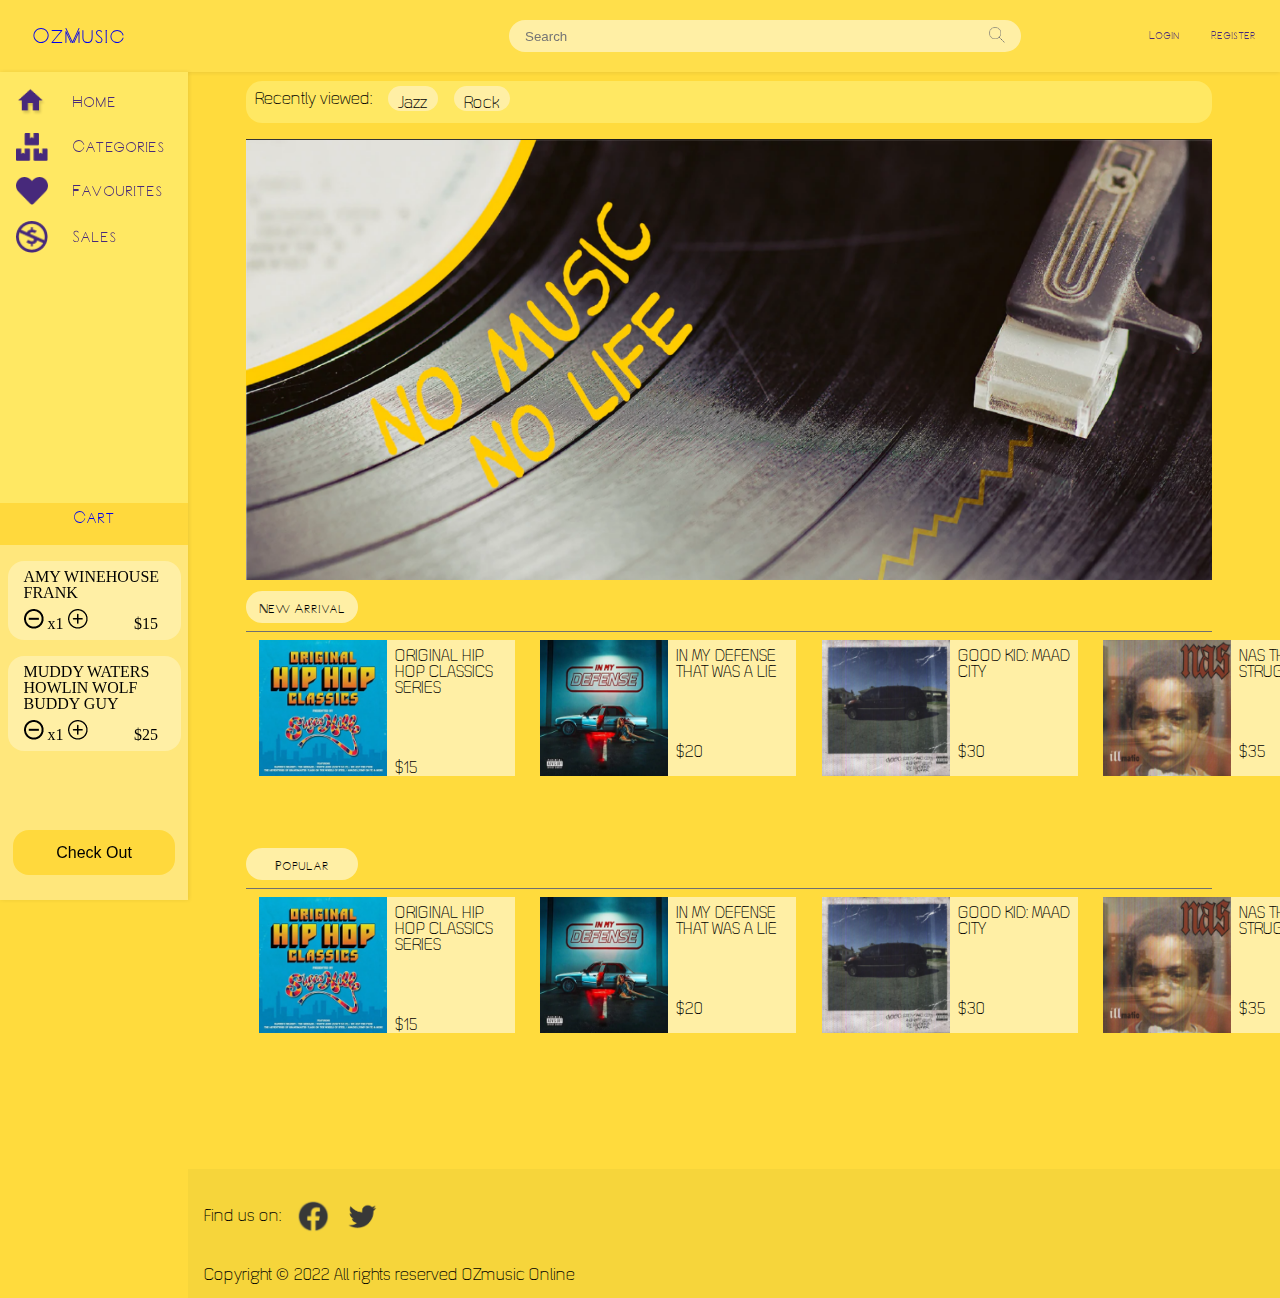
==== index.html @ f43e4317 "homepage" ====
<!DOCTYPE html>
<html lang="en">
<head>
    <meta charset="UTF-8">
    <meta http-equiv="X-UA-Compatible" content="IE=edge">
    <meta name="viewport" content="width=device-width, initial-scale=1.0">
    <title>OzMusic</title>
    <link rel="stylesheet" href="reset.css">
    <link rel="stylesheet" href="style.css">
</head>

<body>
    <header class="header">
        <a class="icon" href="index.html">OzMusic</a>
        <span class="searchbox">
            <input type="text": placeholder="Search">
            <span class="searchicon"><img src="images/search.png" alt=""></span>
        </span>
        <a class="headbtn" href="login">Login</a>
        <a class="headbtn" href="register">Register</a>
    </header>

    <main class="maincontent">
        <div class="sidebar">
            <div class="navigation">
                <ul>
                    <li>
                        <span class="navioptions">
                            <img class="sideicon" src="images/home.png" alt="">
                            <a href="index.html">Home</a>
                        </span>
                    </li>
                    <li>
                        <span class="navioptions">
                            <img class="sideicon" src="images/categories.png" alt="">
                            <a href="index.html">Categories</a>
                        </span>
                    </li>
                    <li>
                        <span class="navioptions">
                            <img class="sideicon" src="images/favourite.png" alt="">
                            <a href="index.html">Favourites</a>
                        </span>
                    </li>
                    <li>
                        <span class="navioptions">
                            <img class="sideicon" src="images/sales.png" alt="">
                            <a href="index.html">Sales</a>
                        </span>
                    </li>
                </ul>
            </div>
            <div class="sidecart">
                <a href="cart.html">Cart</a>
            </div>
            <div class="sidecartlist">
                <div class="item1">
                    <div class="item1name">
                        AMY WINEHOUSE FRANK
                    </div>
                    <span class="quantityctrl">
                        <span class="-"><img src="images/minus.png" alt=""></span>
                        <span class="quantity">x1</span>
                        <span class="+"><img src="images/plus.png" alt=""></span>
                        <span class="price">$15</span>
                    </span>

                </div>

                <div class="item1">

                    <div class="item1name">
                        MUDDY WATERS HOWLIN WOLF BUDDY GUY
                    </div>

                    <span class="quantityctrl">
                        <span class="-"><img src="images/minus.png" alt=""></span>
                        <span class="quantity">x1</span>
                        <span class="+"><img src="images/plus.png" alt=""></span>
                        <span class="price">$25</span>
                    </span>


                </div>

                <div class="checkoutbtn">
                    <span>Check Out</span>
                </div>
            </div>
        </div>

        <div class="content">
            <div class="viewhistory">
                <div>Recently viewed:</div>
                <div class="hist"><div>Jazz</div> </div>
                <div class="hist"><div>Rock</div> </div>
            </div>

            <div class="banner">
                <img src="images/banner.png" alt="">
            </div>
            <div class="newitems">
                <div class="sectionheader">
                    <p>New Arrival</p>
                </div>
                <div class="divider"></div>
                <div class="newproducts">
                    <div class="newproduct1">
                        <img src="images/hiphop.png" alt="">
                        <div class="productinfo">
                            <div class="pname">ORIGINAL HIP HOP CLASSICS SERIES</div>
                            <div class="pcost">$15</div>
                        </div>
                    </div>

                    <div class="newproduct1">
                        <img src="images/defense.png" alt="">
                        <div class="productinfo">
                            <div class="pname">IN MY DEFENSE THAT WAS A LIE</div>
                            <div class="pcost">$20</div>
                        </div>
                    </div>
                    
                    <div class="newproduct1">
                        <img src="images/car.png" alt="">
                        <div class="productinfo">
                            <div class="pname">GOOD KID: MAAD CITY</div>
                            <div class="pcost">$30</div>
                        </div>
                    </div>
                    
                    <div class="newproduct2">
                        <img src="images/nas.png" alt="">
                        <div class="productinfo">
                            <div class="pname">NAS THE STRUGGLE WITHN
                            </div>
                            <div class="pcost">$35</div>
                        </div>
                    </div>

                </div>

                <div class="sectionheader">
                    <p>Popular</p>
                </div>
                <div class="divider"></div>
                <div class="newproducts">
                    <div class="newproduct1">
                        <img src="images/hiphop.png" alt="">
                        <div class="productinfo">
                            <div class="pname">ORIGINAL HIP HOP CLASSICS SERIES</div>
                            <div class="pcost">$15</div>
                        </div>
                    </div>

                    <div class="newproduct1">
                        <img src="images/defense.png" alt="">
                        <div class="productinfo">
                            <div class="pname">IN MY DEFENSE THAT WAS A LIE</div>
                            <div class="pcost">$20</div>
                        </div>
                    </div>
                    
                    <div class="newproduct1">
                        <img src="images/car.png" alt="">
                        <div class="productinfo">
                            <div class="pname">GOOD KID: MAAD CITY</div>
                            <div class="pcost">$30</div>
                        </div>
                    </div>
                    
                    <div class="newproduct2">
                        <img src="images/nas.png" alt="">
                        <div class="productinfo">
                            <div class="pname">NAS THE STRUGGLE WITHN
                            </div>
                            <div class="pcost">$35</div>
                        </div>
                    </div>
                    
                </div>
            </div>
        </div>
    </main>

    <footer>
        <div class="topfooter">
            <div class="footertext">
                Find us on:
            </div>
            <div class="socialmedia">
                <img src="images/图像 15.png" alt="">
            </div>
            <div class="socialmedia">
                    <img src="/images/图像 17.png" alt="">
            </div>
        </div>

        <div class="copyright">
            Copyright © 2022 All rights reserved OZmusic Online
        </div>
    </footer>
</body>

</html>
---- style.css ----
@import url(typography.css);
html {
    box-sizing: border-box;
}
  
*, *:before, *:after {
    box-sizing: inherit;
}

body{
    background-color: #ffdb3d;
}

.header{
    display: flex;
    position: fixed;
    align-items: center;
    background-color: #FFDF4B;
    padding: 0%;
    top: 0%;
    height: 8vh;
    width: 100vw;
    box-shadow: 0 1px 4px #00000015;;
}

.icon{
    font-family: menufont;
    text-decoration: none;
    font-size: 2rem;
    margin-left: 2rem;
}

.searchbox{
    display: flex;
    height: 2rem;
    border-radius: 5rem;
    margin-left: 30vw;
    align-items: center;
    justify-items: center;
    background-color: #FFEFA5;
}

.searchbox input{
    flex: 1;
    width: 30rem;
    padding-left: 1rem;
    background: transparent;
    border: none;
    outline: none;
}

.searchicon > img{
    margin-right: 1rem;
    width: 1rem;
}

.searchbox + .headbtn{
    font-family: menufont;
    margin-left: 10vw;
    text-decoration: none;
    color: #47297B;
}

.headbtn + .headbtn{
    font-family: menufont;
    font-size: 1rem;
    margin-left: 2rem;
    text-decoration: none;
    color: #47297B;
}

main{
    padding-bottom: 14.4vh;
}

.sidebar{
    display: flex;
    flex-direction: column;
    background-color: #ffe77c;
    position: fixed;
    top: 8%;
    left:0%;
    width: 14.7vw;
    height: 92vh;
    box-shadow: 1px 0px 4px #00000015;
}

.sidebar > .navigation{
    display: flex;
    background-color: #FFE863;
    height: 52%;

}

.sideicon{
    width: 2rem;
}

.navioptions{
    display: flex;
    align-items: center;
    margin-left: 1rem;
    margin-top: 1rem;
}

.sidebar > .navigation > ul > li > span > a{
    margin-left: 1em;
    font-family: menufont, 'sans';
    font-size: 1.5rem;
    list-style: none;
    text-decoration: none;
    color: #47297B;
}


.sidecart{
    display: flex;
    text-align: center;
    background-color: #FFD93D;
    height: 4.7vh;
    flex-direction: column;
    text-decoration: none;
}

.sidecart > a{
    font-family: menufont;
    font-size: 1.5rem;
    margin-top: 0.2rem;
    text-decoration: none;
    text-align: center;
}

.sidecartlist{
    display: flex;
    flex-direction: column;
    align-items: center;
    height: 35vh;
}

.item1{
    display: flex;
    flex-direction: column;
    margin-top: 1rem;
    background-color: #FFEFA5;
    border-radius: 1rem;
    max-width: 92%;
    max-height: 50%;
    padding-top: 0.5rem;
    padding-bottom: 0.5rem;
    padding-left: 1rem;
}

.item1name{
    margin-bottom: 0.5rem;
}

.quantityctrl{
    align-items: center;
}

.quantityctrl > span > img{
    align-content: center;
}

.price{
    padding-left: 27%;
}

.checkoutbtn{
    position: absolute;
    bottom: 3%;
    margin-top: 1rem;
    width: 12.6vw;
    height: 5vh;
    background-color: #FFD93D;
    border-radius: 1rem;
    text-align: center;
    align-items: center;
    font-family: 'Segoe UI', Tahoma, Geneva, Verdana, sans-serif;
}

.checkoutbtn > span{
    margin: 0;
    position: absolute;
    top: 50%;
    left: 50%;
    -ms-transform: translate(-50%, -50%);
    transform: translate(-50%, -50%);
}

.maincontent{
    max-width: 14.5vw;
    padding-bottom: 8vh;
}

.viewhistory{
    display: flex;
    margin-top: 9vh;
    margin-left: 19.2vw;
    margin-bottom: 1rem;
    width: 75.5vw;
    height: 4.7vh;
    background-color: #FFE863;
    border-radius: 1rem;
}

.viewhistory > div{
    font-family: textfont;
    padding-top: 0.6rem;
    padding-left: 0.6rem;
}

.hist{
    font-family: textfont;
    margin-top: 0.3rem;
    margin-left: 1rem;
    width: min-content;
    height: 1.6rem;
    border-radius: 1rem;
    background-color: #FFEFA5;
}

.hist > div{
    padding-right: 0.7rem;
}


.banner{
    margin-left: 19.2vw;
}

.banner>img{
    
    width:75.5vw;
}

.newitems{
    margin-left: 19.2vw;
}

.sectionheader{
    margin-top: 0.5rem;
    border-radius: 1rem;
    width: 7rem;
    height: 2rem;
    background-color: #FFEFA5;
    text-align: center;
}

.sectionheader > p{
    font-family: menufont;
    padding-top: 0.5rem;
    font-size: 1.2rem;
}

.divider{
    margin-top: 0.5rem;
    width:75.5vw;
    height: 0.1vh;
    background-color: #707070;
}
.newproducts{
    margin-top: 0.5rem;
    display: flex;
    margin-left: 1vw;
}

.newproducts > div > img{
    width: 8rem;
}

.newproduct1{
    font-family: textfont;
    display: flex;
    margin-right: 2vw;
    margin-bottom: 4rem;
}

.newproduct2{
    font-family: textfont;
        margin-bottom: 4rem;
    display: flex;
}

.productinfo{
    width: 8rem;
    background-color: #FFEFA5;
    padding-left: 0.5rem;
    padding-top: 0.5rem;
}

.pcost{
    margin-top: 4rem;
}

footer{

    width: 85.3%;
    height: 14.4vh;
    margin-left: 14.7vw;
    background-color: #F6D53B;
    align-content: center;
    margin-bottom: 0;
}

.topfooter{
    display: flex;
}
.footertext{
    font-family: textfont;
    padding-top: 1.5rem;
    padding-left: 1rem;
    display: inline;
    border: #47297B;
}


.socialmedia > img{
    padding-top: 1rem;
    margin-left: 1rem;
    display: inline;
    width: 2rem;
}

.socialmedia +.socialmedia{
    padding-top: 0.2rem;
}
.copyright{
    font-family: textfont;
    padding-top: 2rem;
    padding-left: 1rem;
}
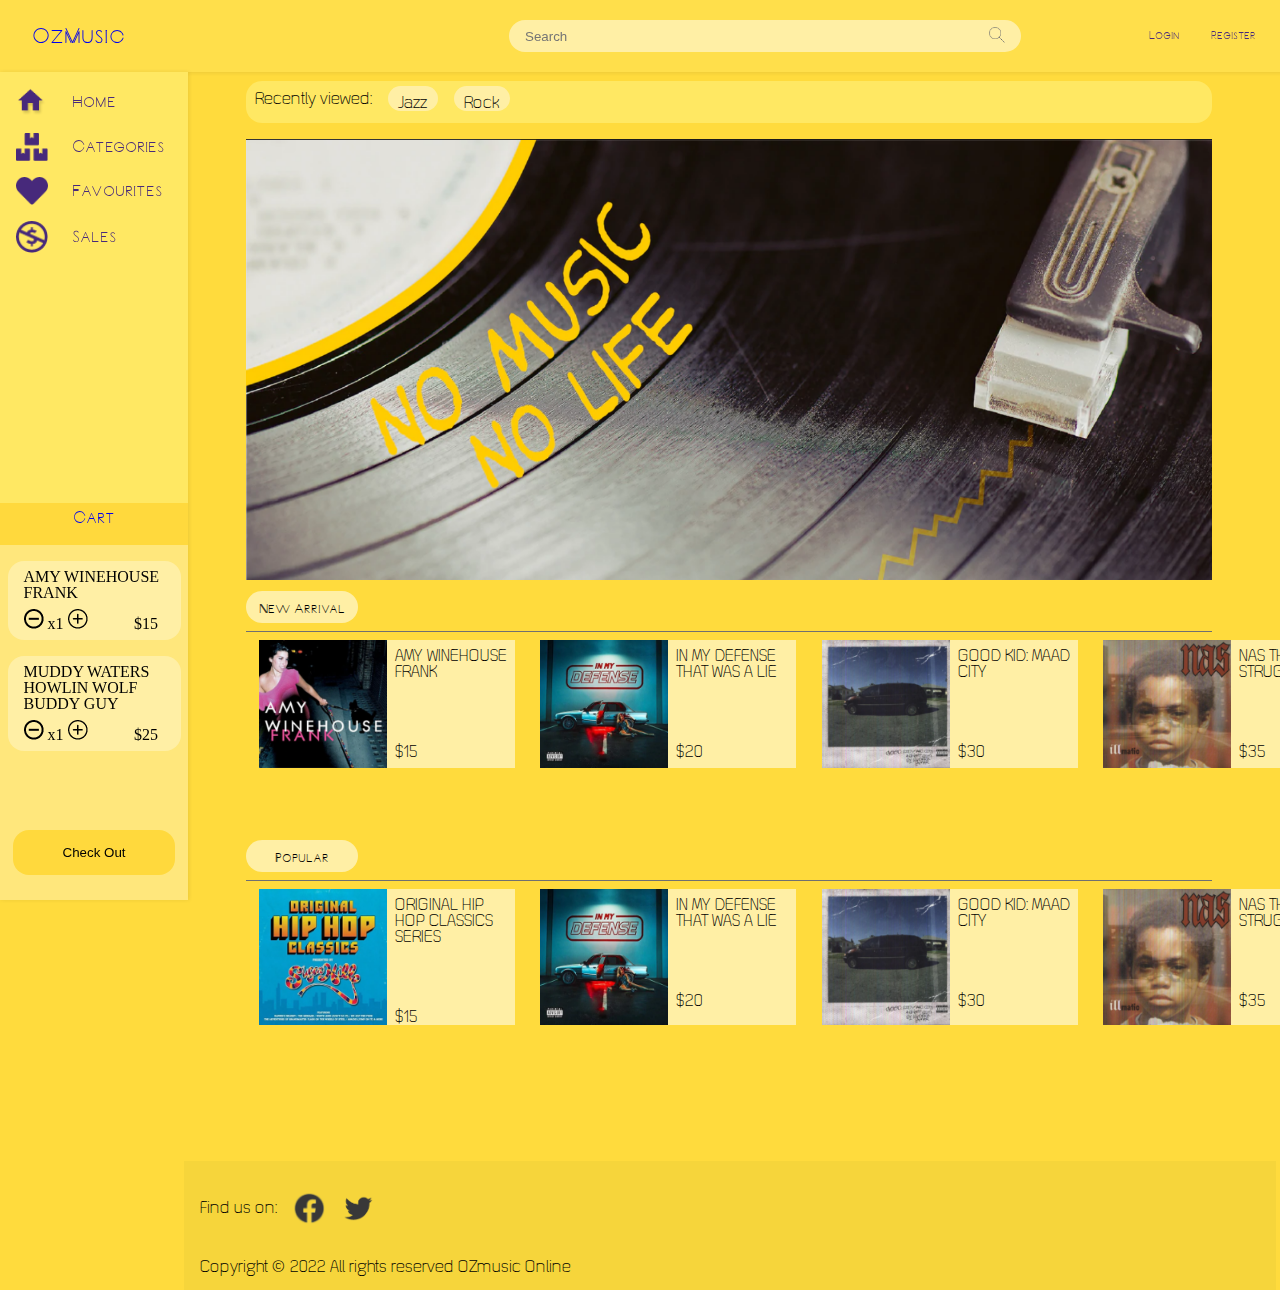
==== commit 47011212: "1" ====
--- a/index.html
+++ b/index.html
@@ -5,8 +5,8 @@
     <meta http-equiv="X-UA-Compatible" content="IE=edge">
     <meta name="viewport" content="width=device-width, initial-scale=1.0">
     <title>OzMusic</title>
-    <link rel="stylesheet" href="reset.css">
-    <link rel="stylesheet" href="style.css">
+    <link rel="stylesheet" href="css/reset.css">
+    <link rel="stylesheet" href="css/style.css">
 </head>
 
 <body>
@@ -26,14 +26,14 @@
                 <ul>
                     <li>
                         <span class="navioptions">
-                            <img class="sideicon" src="images/home.png" alt="">
+                            <img  class="sideicon" src="images/home.png" alt="">
                             <a href="index.html">Home</a>
                         </span>
                     </li>
                     <li>
                         <span class="navioptions">
                             <img class="sideicon" src="images/categories.png" alt="">
-                            <a href="index.html">Categories</a>
+                            <a href="productlist.html">Categories</a>
                         </span>
                     </li>
                     <li>
@@ -79,13 +79,9 @@
                         <span class="+"><img src="images/plus.png" alt=""></span>
                         <span class="price">$25</span>
                     </span>
-
-
-                </div>
-
-                <div class="checkoutbtn">
-                    <span>Check Out</span>
-                </div>
+                </div>
+
+                <button class="checkoutbtn">Check Out</button>
             </div>
         </div>
 
@@ -106,9 +102,9 @@
                 <div class="divider"></div>
                 <div class="newproducts">
                     <div class="newproduct1">
-                        <img src="images/hiphop.png" alt="">
-                        <div class="productinfo">
-                            <div class="pname">ORIGINAL HIP HOP CLASSICS SERIES</div>
+                        <img src="images/amy.png" alt="">
+                        <div class="productinfo">
+                            <div class="pname">AMY WINEHOUSE FRANK</div>
                             <div class="pcost">$15</div>
                         </div>
                     </div>
@@ -201,5 +197,6 @@
         </div>
     </footer>
 </body>
+<script src="main.js"></script>
 
 </html>--- a/css/style.css
+++ b/css/style.css
@@ -0,0 +1,453 @@
+@import url(typography.css);
+html {
+    box-sizing: border-box;
+}
+  
+*, *:before, *:after {
+    box-sizing: inherit;
+}
+
+body{
+    background-color: #ffdb3d;
+}
+
+.header{
+    display: flex;
+    position: fixed;
+    align-items: center;
+    background-color: #FFDF4B;
+    padding: 0%;
+    top: 0%;
+    height: 8vh;
+    width: 101vw;
+    box-shadow: 0 1px 4px #00000015;
+}
+
+.icon{
+    font-family: menufont;
+    text-decoration: none;
+    font-size: 2rem;
+    margin-left: 2rem;
+}
+
+.searchbox{
+    display: flex;
+    height: 2rem;
+    border-radius: 5rem;
+    margin-left: 30vw;
+    align-items: center;
+    justify-items: center;
+    background-color: #FFEFA5;
+}
+
+.searchbox input{
+    flex: 1;
+    width: 30rem;
+    padding-left: 1rem;
+    background: transparent;
+    border: none;
+    outline: none;
+}
+
+.searchicon > img{
+    margin-right: 1rem;
+    width: 1rem;
+}
+
+.searchbox + .headbtn{
+    font-family: menufont;
+    margin-left: 10vw;
+    text-decoration: none;
+    color: #47297B;
+}
+
+.headbtn + .headbtn{
+    font-family: menufont;
+    font-size: 1rem;
+    margin-left: 2rem;
+    text-decoration: none;
+    color: #47297B;
+}
+
+main{
+    padding-bottom: 14.4vh;
+}
+
+.sidebar{
+    display: flex;
+    flex-direction: column;
+    background-color: #ffe77c;
+    position: fixed;
+    top: 8%;
+    left:0%;
+    width: 14.7vw;
+    height: 92vh;
+    box-shadow: 1px 0px 4px #00000015;
+}
+
+.sidebar > .navigation{
+    display: flex;
+    background-color: #FFE863;
+    height: 52%;
+
+}
+
+.sideicon{
+    width: 2rem;
+}
+
+.navioptions{
+    display: flex;
+    align-items: center;
+    margin-left: 1rem;
+    margin-top: 1rem;
+}
+
+.sidebar > .navigation > ul > li > span > a{
+    margin-left: 1em;
+    font-family: menufont, 'sans';
+    font-size: 1.5rem;
+    list-style: none;
+    text-decoration: none;
+    color: #47297B;
+}
+
+
+.sidecart{
+    display: flex;
+    text-align: center;
+    background-color: #FFD93D;
+    height: 4.7vh;
+    flex-direction: column;
+    text-decoration: none;
+}
+
+.sidecart > a{
+    font-family: menufont;
+    font-size: 1.5rem;
+    margin-top: 0.2rem;
+    text-decoration: none;
+    text-align: center;
+}
+
+.sidecartlist{
+    display: flex;
+    flex-direction: column;
+    align-items: center;
+    height: 35vh;
+}
+
+.item1{
+    display: flex;
+    flex-direction: column;
+    margin-top: 1rem;
+    background-color: #FFEFA5;
+    border-radius: 1rem;
+    max-width: 92%;
+    max-height: 50%;
+    padding-top: 0.5rem;
+    padding-bottom: 0.5rem;
+    padding-left: 1rem;
+}
+
+.item1name{
+    margin-bottom: 0.5rem;
+}
+
+.quantityctrl{
+    align-items: center;
+}
+
+.quantityctrl > span > img{
+    align-content: center;
+}
+
+.price{
+    padding-left: 27%;
+}
+
+.checkoutbtn{
+    position: absolute;
+    bottom: 3%;
+    margin-top: 1rem;
+    width: 12.6vw;
+    height: 5vh;
+    background-color: #FFD93D;
+    border-radius: 1rem;
+    text-align: center;
+    align-items: center;
+    font-family: 'Segoe UI', Tahoma, Geneva, Verdana, sans-serif;
+}
+
+.checkoutbtn > span{
+    margin: 0;
+    position: absolute;
+    top: 50%;
+    left: 50%;
+    -ms-transform: translate(-50%, -50%);
+    transform: translate(-50%, -50%);
+}
+
+.maincontent{
+    max-width: 14.5vw;
+    padding-bottom: 8vh;
+}
+
+.viewhistory{
+    display: flex;
+    margin-top: 9vh;
+    margin-left: 19.2vw;
+    margin-bottom: 1rem;
+    width: 75.5vw;
+    height: 4.7vh;
+    background-color: #FFE863;
+    border-radius: 1rem;
+}
+
+.viewhistory > div{
+    font-family: textfont;
+    padding-top: 0.6rem;
+    padding-left: 0.6rem;
+}
+
+.hist{
+    font-family: textfont;
+    margin-top: 0.3rem;
+    margin-left: 1rem;
+    width: min-content;
+    height: 1.6rem;
+    border-radius: 1rem;
+    background-color: #FFEFA5;
+}
+
+.hist > div{
+    padding-right: 0.7rem;
+}
+
+
+.banner{
+    margin-left: 19.2vw;
+}
+
+.banner>img{
+    
+    width:75.5vw;
+}
+
+.newitems{
+    margin-left: 19.2vw;
+}
+
+.sectionheader{
+    margin-top: 0.5rem;
+    border-radius: 1rem;
+    width: 7rem;
+    height: 2rem;
+    background-color: #FFEFA5;
+    text-align: center;
+}
+
+.sectionheader > p{
+    font-family: menufont;
+    padding-top: 0.5rem;
+    font-size: 1.2rem;
+}
+
+.divider{
+    margin-top: 0.5rem;
+    width:75.5vw;
+    height: 0.1vh;
+    background-color: #707070;
+}
+.newproducts{
+    margin-top: 0.5rem;
+    display: flex;
+    margin-left: 1vw;
+}
+
+.newproducts > div > img{
+    width: 8rem;
+}
+
+.newproduct1{
+    font-family: textfont;
+    display: flex;
+    margin-right: 2vw;
+    margin-bottom: 4rem;
+}
+
+.newproduct2{
+    font-family: textfont;
+        margin-bottom: 4rem;
+    display: flex;
+}
+
+.productinfo{
+    width: 8rem;
+    background-color: #FFEFA5;
+    padding-left: 0.5rem;
+    padding-top: 0.5rem;
+}
+
+.pcost{
+    margin-top: 4rem;
+}
+
+footer{
+
+    width: 85.3%;
+    height: 14.4vh;
+    margin-left: 14.4vw;
+    background-color: #F6D53B;
+    align-content: center;
+    margin-bottom: 0;
+}
+
+.topfooter{
+    display: flex;
+}
+.footertext{
+    font-family: textfont;
+    padding-top: 1.5rem;
+    padding-left: 1rem;
+    display: inline;
+    border: #47297B;
+}
+
+
+.socialmedia > img{
+    padding-top: 1rem;
+    margin-left: 1rem;
+    display: inline;
+    width: 2rem;
+}
+
+.socialmedia +.socialmedia{
+    padding-top: 0.2rem;
+}
+.copyright{
+    font-family: textfont;
+    padding-top: 2rem;
+    padding-left: 1rem;
+}
+
+/* The code below are for the cart.html */
+.cart_page_content{
+    background-color: #FFEFA5;
+    margin: auto;
+    margin-top: 9vh;
+    width: 83vw;
+    height: 89vh;
+    border-radius: 1rem;
+}
+.back_button{
+    margin-top: 1rem;
+    margin-left: 1rem;
+    background-color: transparent;
+    border: none;
+}
+
+.back_button img{
+    width: 1.5rem;
+}
+
+.content-table {
+    border-collapse: collapse;
+    margin-left: 2rem;
+    font-size: 1rem;
+    max-width: 80vw;
+    overflow: hidden;
+}
+  
+.content-table thead tr {
+    color: #000000;
+    text-align: left;
+    font-weight: bold;
+}
+
+.content-table th{
+    font-family: textfont;
+}
+
+.content-table th, .content-table td {
+    padding: 1rem 1.5rem;
+}
+
+.cart_product{
+    display: flex;
+    margin-right: 15rem;
+}
+
+.product_info{
+    font-family: textfont;
+    display: flex;
+    flex-direction: column;
+    margin-left: 1rem;
+}
+
+.product_quantity{
+    display: flex;
+    margin-right: 15rem;
+}
+
+.product_quantity > div{
+    margin-right: 1rem;
+}
+
+.product_cost{
+    margin-top: 80%;
+}
+
+.product_total{
+    margin-right: 1rem;
+}
+
+.cancel{
+    background-color: transparent;
+    border: none;
+}
+.content-table thead th {
+    border-bottom: 0.05rem solid #707070;
+}
+
+.progress{
+    position: fixed;
+    display: flex;
+    bottom: 0;
+    width: 83vw;
+    border-radius: 1rem;
+    height: 13.5vh;
+    box-shadow: 0px -2px 0px 0px #00000015;
+    background-color: #FFEFA5;
+}
+
+.checkout_status > img{
+    margin-left: 2rem;
+    margin-top: 0.5rem;
+    width: 20rem;
+}
+
+.item_number{
+    font-size: 1.5rem;
+    font-family: textfont;
+    margin-top: 2.5rem;
+    margin-left: 20rem;
+}
+
+.cart_confirm{
+    font-family: textfont;
+    font-size: 1.5rem;
+    margin-top: 1.8rem;
+    margin-left: 15rem;
+    display: flex;
+    flex-direction: column;
+}
+
+.checkoutbtn{
+    border: none;
+}
+/* The code below are for the productpage.html */
+
+/* The code below are for the productlist.html */
+/* The code below are for the confirmation.html */
+/* The code below are for the checkout.html */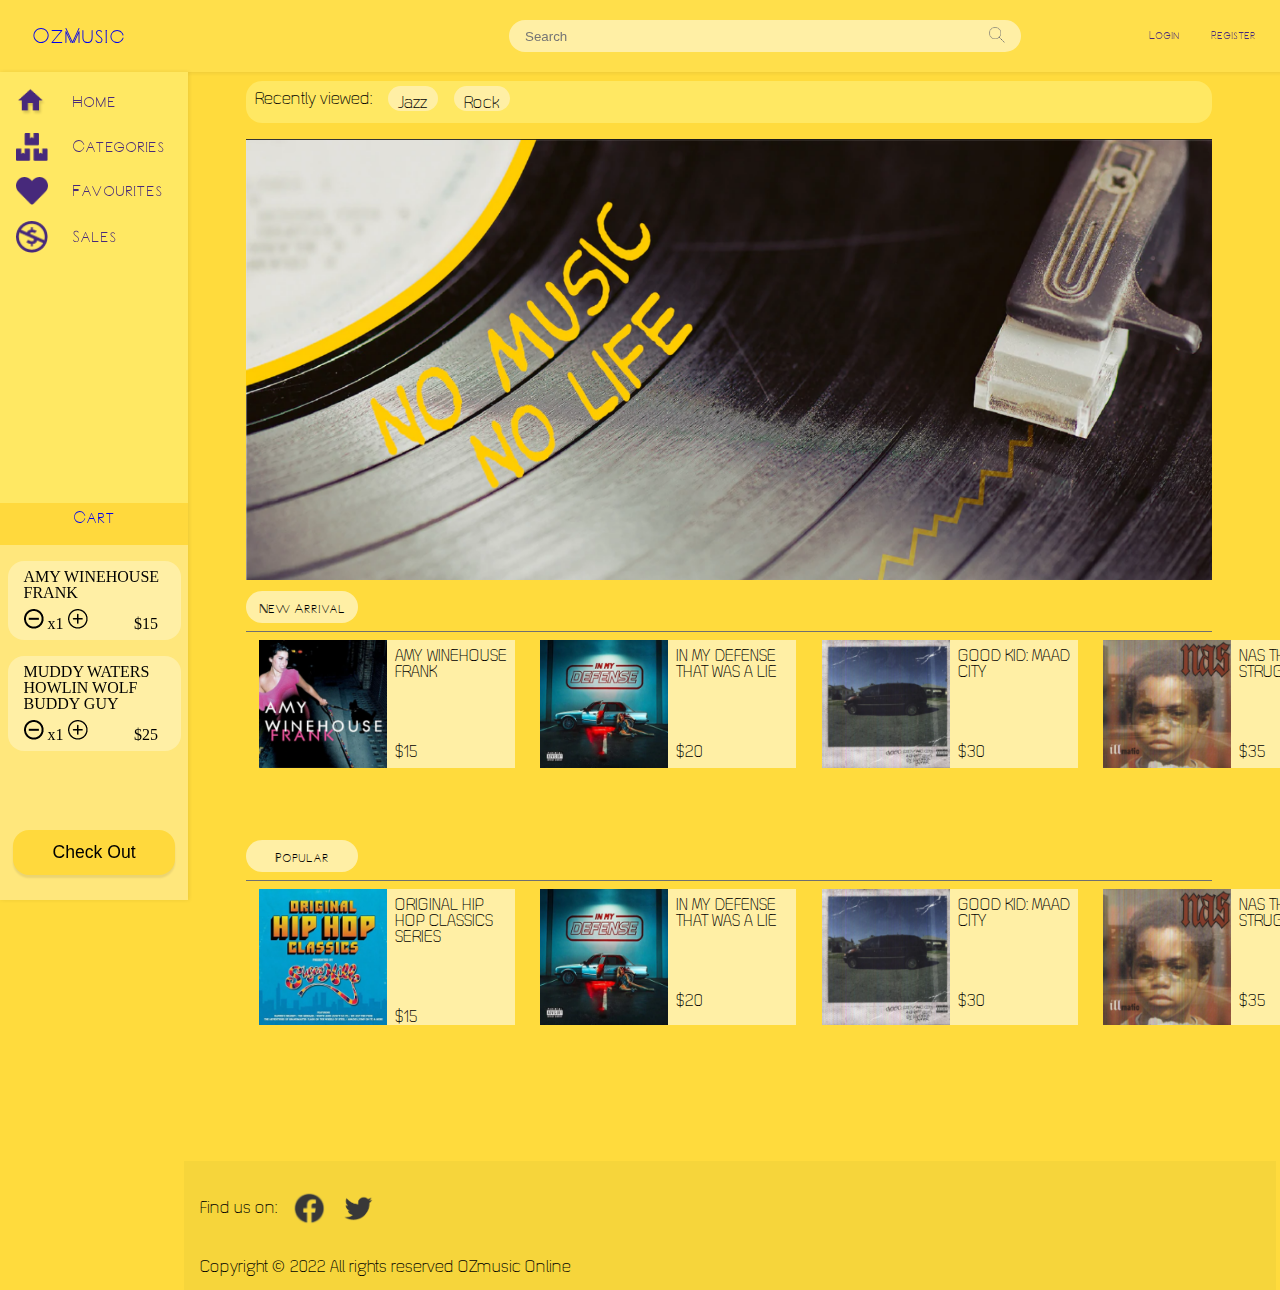
==== commit 763df688: "1" ====
--- a/index.html
+++ b/index.html
@@ -26,13 +26,13 @@
                 <ul>
                     <li>
                         <span class="navioptions">
-                            <img  class="sideicon" src="images/home.png" alt="">
+                            <img  class="sideicon" onclick="toHome()" src="images/home.png" alt="">
                             <a href="index.html">Home</a>
                         </span>
                     </li>
                     <li>
                         <span class="navioptions">
-                            <img class="sideicon" src="images/categories.png" alt="">
+                            <img class="sideicon" onclick="toProductlist()" src="images/categories.png" alt="">
                             <a href="productlist.html">Categories</a>
                         </span>
                     </li>
@@ -81,7 +81,7 @@
                     </span>
                 </div>
 
-                <button class="checkoutbtn">Check Out</button>
+                <button onclick="toCart()" class="checkoutbtn">Check Out</button>
             </div>
         </div>
 
@@ -102,7 +102,7 @@
                 <div class="divider"></div>
                 <div class="newproducts">
                     <div class="newproduct1">
-                        <img src="images/amy.png" alt="">
+                        <img onclick="toProductPage()" src="images/amy.png" alt="">
                         <div class="productinfo">
                             <div class="pname">AMY WINEHOUSE FRANK</div>
                             <div class="pcost">$15</div>
@@ -110,7 +110,7 @@
                     </div>
 
                     <div class="newproduct1">
-                        <img src="images/defense.png" alt="">
+                        <img onclick="toProductPage()" src="images/defense.png" alt="">
                         <div class="productinfo">
                             <div class="pname">IN MY DEFENSE THAT WAS A LIE</div>
                             <div class="pcost">$20</div>
--- a/css/style.css
+++ b/css/style.css
@@ -168,6 +168,7 @@
 
 .checkoutbtn{
     position: absolute;
+    font-size: 1.1rem;
     bottom: 3%;
     margin-top: 1rem;
     width: 12.6vw;
@@ -177,6 +178,7 @@
     text-align: center;
     align-items: center;
     font-family: 'Segoe UI', Tahoma, Geneva, Verdana, sans-serif;
+    box-shadow: 0px 3px 2px 0px #00000015;
 }
 
 .checkoutbtn > span{
@@ -294,7 +296,6 @@
 }
 
 footer{
-
     width: 85.3%;
     height: 14.4vh;
     margin-left: 14.4vw;
@@ -446,7 +447,64 @@
 .checkoutbtn{
     border: none;
 }
+
 /* The code below are for the productpage.html */
+.productpage_back > button{
+    margin-left: 19vw;
+    margin-top: 0.2rem;
+    margin-bottom: 0.5rem;
+}
+
+.productpage_product{
+    width: 70vw;
+    height: 65vh;
+    margin-left: 19.2vw;
+    display: flex;
+}
+
+.productpage_image > img{
+    width: 30vw;
+}
+
+.productpage_info{
+    font-family: textfont;
+    font-size: 2rem;
+    width: 30vw;
+    height: 65vh;
+    margin-left: 4vw;
+}
+
+.productpage_info > div{
+    margin-bottom: 1rem;
+}
+
+.ppage_cost{
+    margin-top: 8rem;
+}
+
+.ppage_buttons{
+    display: flex;
+    flex-direction: column;
+}
+
+.ppbtns{
+    border: none;
+    font-family: 'Segoe UI', Tahoma, Geneva, Verdana, sans-serif;
+    font-size: 1.5rem;
+    width: 15rem;
+    height: 3rem;
+    background-color: #FCE380;
+    border-radius: 0.8rem;
+    margin-bottom: 1rem;
+    box-shadow: 0px 4px 2px 0px #00000015;
+}
+
+
+
+.ppage_recommend{
+    margin-left: 19.2vw;
+    margin-top: 10rem;
+}
 
 /* The code below are for the productlist.html */
 /* The code below are for the confirmation.html */
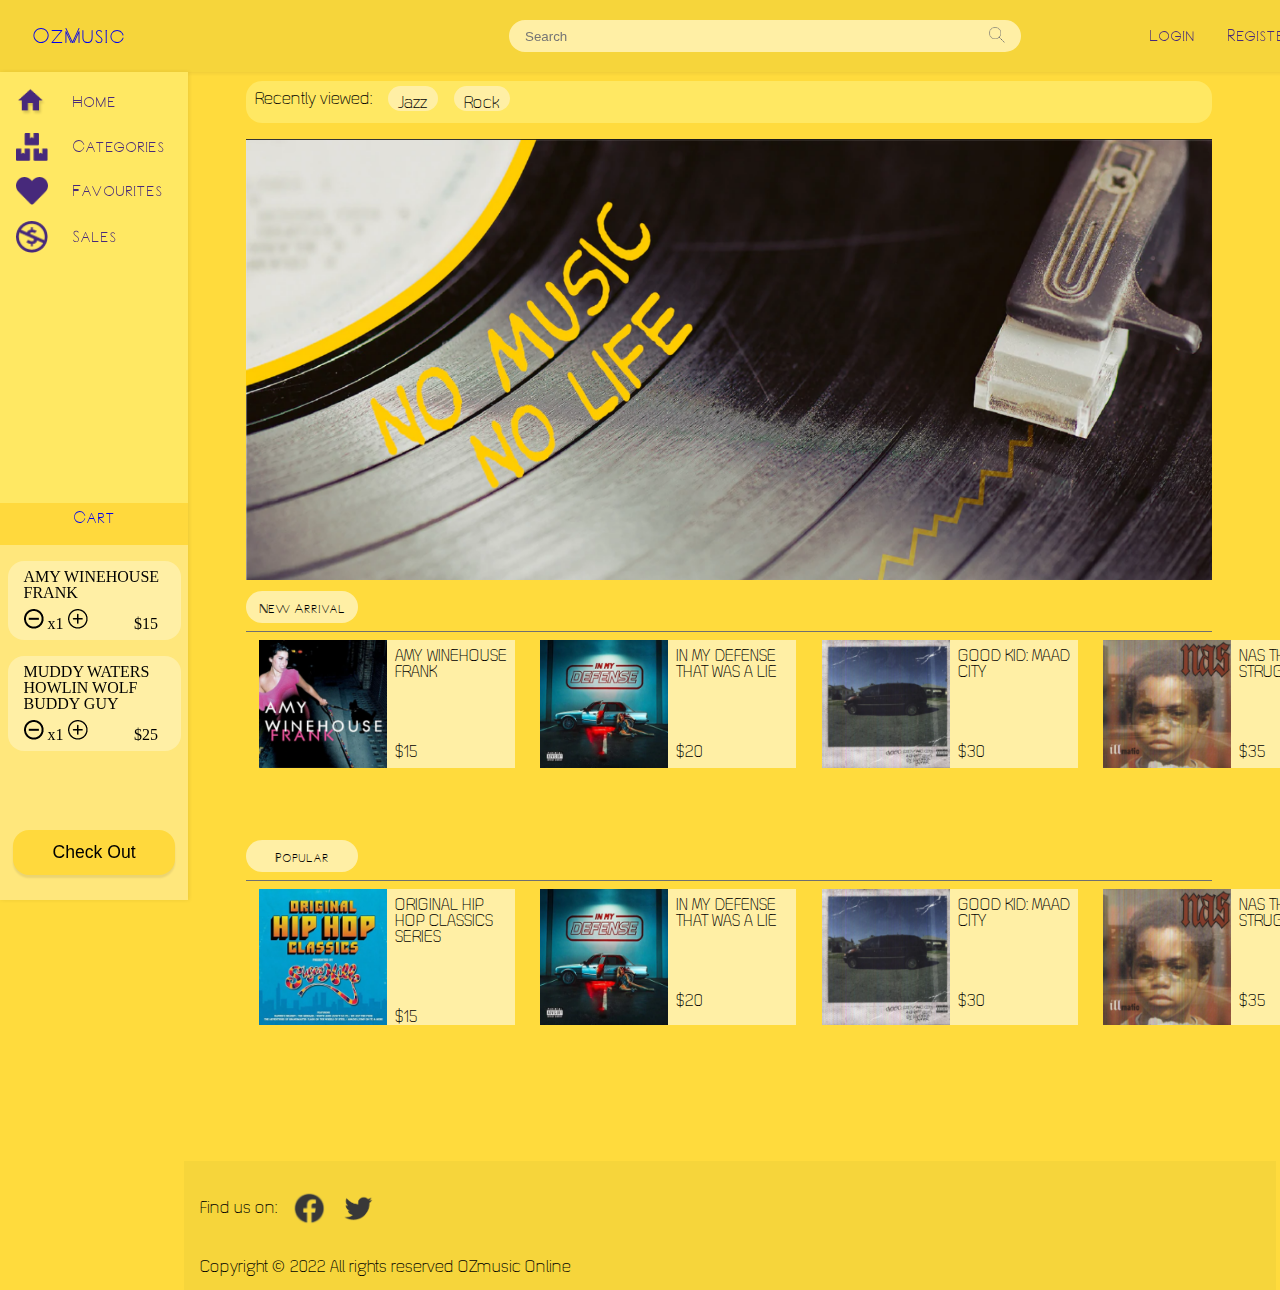
==== commit 06d9e995: "1" ====
--- a/index.html
+++ b/index.html
@@ -14,7 +14,9 @@
         <a class="icon" href="index.html">OzMusic</a>
         <span class="searchbox">
             <input type="text": placeholder="Search">
-            <span class="searchicon"><img src="images/search.png" alt=""></span>
+            <span class="searchicon">
+                <img src="images/search.png" onclick="toProductPage()" alt="">
+            </span>
         </span>
         <a class="headbtn" href="login">Login</a>
         <a class="headbtn" href="register">Register</a>
--- a/css/style.css
+++ b/css/style.css
@@ -15,7 +15,7 @@
     display: flex;
     position: fixed;
     align-items: center;
-    background-color: #FFDF4B;
+    background-color: #F6D53B;
     padding: 0%;
     top: 0%;
     height: 8vh;
@@ -55,6 +55,7 @@
 }
 
 .searchbox + .headbtn{
+    font-size: 1.5rem;
     font-family: menufont;
     margin-left: 10vw;
     text-decoration: none;
@@ -63,7 +64,7 @@
 
 .headbtn + .headbtn{
     font-family: menufont;
-    font-size: 1rem;
+    font-size: 1.5rem;
     margin-left: 2rem;
     text-decoration: none;
     color: #47297B;
@@ -261,6 +262,7 @@
     height: 0.1vh;
     background-color: #707070;
 }
+
 .newproducts{
     margin-top: 0.5rem;
     display: flex;
@@ -507,5 +509,297 @@
 }
 
 /* The code below are for the productlist.html */
+
+/* The code below are for the checkout.html */
+.checkout_content{
+    display: flex;
+}
+
+.checkout_info{
+    display: flex;
+    margin-top: 4rem;
+
+}
+
+.customer_detail{
+    margin-left: 5rem;
+}
+
+.customer_detail > div >input{
+    background-color: #EFEFEF;
+    width: 32rem;
+    height: 3rem;
+    border: none;
+    box-shadow: 1px 1px 2px 0px #00000015;
+    margin-bottom: 1.8rem;
+}
+
+.cname{
+    display: flex;
+}
+
+.cname > div > input{
+    background-color: #EFEFEF;
+    width: 15rem;
+    height: 3rem;
+    border: none;
+    box-shadow: 1px 1px 2px 0px #00000015;
+    margin-bottom: 1.5rem;
+    margin-right: 2rem;
+}
+
+.caddress{
+    display: flex;
+}
+
+.caddress > div > input{
+    background-color: #EFEFEF;
+    width: 10rem;
+    height: 3rem;
+    border: none;
+    box-shadow: 1px 1px 2px 0px #00000015;
+    margin-bottom: 1.5rem;
+    margin-right: 1rem;
+}
+
+.card_info{
+    display: flex;
+}
+
+.card_info > div > input{
+    background-color: #EFEFEF;
+    width: 15rem;
+    height: 3rem;
+    border: none;
+    box-shadow: 1px 1px 2px 0px #00000015;
+    margin-bottom: 1rem;
+    margin-right: 2rem;
+}
+
+.stitle{
+    font-family: 'Segoe UI', Tahoma, Geneva, Verdana, sans-serif;
+    margin-bottom: 0.4rem;
+}
+
+/* The code below are for the customized
+checkbox */
+/* The container */
+.container {
+    display: block;
+    position: relative;
+    padding-top: 1rem;
+    padding-left: 4rem;
+    margin-bottom: 1rem;
+    cursor: pointer;
+    font-size: 1rem;
+    width: 32rem;
+    height: 3rem;
+    background-color: #EFEFEF;
+    -webkit-user-select: none;
+    -moz-user-select: none;
+    -ms-user-select: none;
+    user-select: none;
+    box-shadow: 1px 1px 2px 0px #00000015;
+}
+  
+/* Hide the browser's default checkbox */
+.container input {
+    position: absolute;
+    opacity: 0;
+    cursor: pointer;
+    height: 0;
+    width: 0;
+}
+  
+/* Create a custom checkbox */
+.checkmark {
+    position: absolute;
+    top: 0;
+    left: 0;
+    height: 3rem;
+    width: 3rem;	
+    background-color: #EFEFEF;
+    box-shadow: 1px 1px 2px 0px #00000015;
+}
+  
+/* On mouse-over, add a grey background color */
+.container:hover input ~ .checkmark {
+    background-color: #ccc;
+}
+  
+/* When the checkbox is checked, add a blue background */
+.container input:checked ~ .checkmark {
+    background-color: #2196F3;
+}
+  
+/* Create the checkmark/indicator (hidden when not checked) */
+.checkmark:after {
+    content: "";
+    position: absolute;
+    display: none;
+}
+  
+/* Show the checkmark when checked */
+.container input:checked ~ .checkmark:after {
+    display: block;
+}
+  
+/* Style the checkmark/indicator */
+.container .checkmark:after {
+    left: 40%;
+    top: 30%;
+    width: 0.5rem;
+    height: 1rem;
+    border: solid white;
+    border-width: 0 3px 3px 0;
+    -webkit-transform: rotate(45deg);
+    -ms-transform: rotate(45deg);
+    transform: rotate(45deg);
+}
+
+/* The code for the customised checkbox is appropriated and modified from 
+from: https://www.w3schools.com/howto/howto_css_custom_checkbox.asp */
+
+.shipping_cost{
+    margin-left: 18rem;
+}
+
 /* The code below are for the confirmation.html */
-/* The code below are for the checkout.html */+.confirm_content{
+    display: flex;
+}
+
+.confirm_info{
+    display: flex;
+    font-family: 'Segoe UI', Tahoma, Geneva, Verdana, sans-serif;
+    flex-direction: column;
+    align-items: center;
+    width: 83vw;
+}
+
+.confirm_detial{
+    display: flex;
+    flex-direction: column;
+}
+
+.cdline{
+    width: 32rem;
+    height: 3rem;
+    padding-top: 0.7rem;
+    padding-left: 0.7rem;
+    margin-left: 1rem;
+    margin-bottom: 0.5rem;
+    background-color: #EFEFEF;
+    box-shadow: 1px 1px 0px 0px #00000015;
+}
+
+.cdlline{
+    width: 32rem;
+    height: 5rem;
+    padding-top: 0.7rem;
+    padding-left: 0.7rem;
+    margin-left: 1rem;
+    margin-bottom: 0.5rem;
+    background-color: #EFEFEF;
+    box-shadow: 1px 1px 0px 0px #00000015;
+}
+
+.confirm_name{
+    display: flex;
+}
+
+.confirm_name > div{
+    width: 15rem;
+    height: 3rem;
+    margin-right: 1rem;
+    margin-bottom: 1rem;
+    box-shadow: 1px 1px 0px 0px #00000015;
+}
+
+.confrim_name + div{
+    margin-right: 1rem;
+}
+
+
+.c_check{
+    margin-left: 1.6rem;
+}
+
+/* The codes below are for finish.html */
+.finish_content{
+    display: flex;
+    flex-direction: column;
+    align-items: center;
+    margin-top: 14vh;
+}
+
+.finish_notification{
+    display: flex;
+    flex-direction: column;
+    align-items: center;
+    font-family: textfont;
+    font-size: 1.4rem;
+    width: 24rem;
+    height: 14rem;
+    border-radius: 1rem;
+    background-color: #FFE863;
+    box-shadow: 1px 1px 0px 0px #00000015;
+}
+
+.finish_divide{
+    margin-top: 0.5rem;
+    width:18rem;
+    height: 0.1vh;
+    background-color: #707070;
+}
+
+.finish_ordnum{
+    display: flex;
+    flex-direction: column;
+    align-items: center;
+    margin-top: 1rem;
+    padding-top: 3.5rem;
+    width: 18rem;
+    height: 8rem;
+    background-color: #FFEFA5;
+    border-radius: 1rem;
+    box-shadow: 1px 1px 0px 0px #00000015;
+}
+
+.finish_home > button{
+    margin-top: 2rem;
+    font-family: textfont;
+    font-size: 1.2rem;
+    height: 2.6rem;
+    background-color: #FFE863;
+    border-radius: 0.5rem;
+    border: none;
+    box-shadow: 1px 1px 0px 0px #00000015;
+}
+
+.finish_recommend{
+    display: flex;
+    flex-direction: column;
+    margin-top: 2rem;
+    align-items: center;
+}
+
+.finishheader{
+    border-radius: 1rem;
+    width: 10rem;
+    height: 2rem;
+    background-color: #FFEFA5;
+    text-align: center;
+    font-family: menufont;
+    box-shadow: 1px 1px 0px 0px #00000015;
+}
+
+.finishheader > p{
+    padding-top: 0.2rem;
+    margin-top: 0;
+    font-size: 1.4rem;
+}
+
+.finish_recommend > .newproducts > div{
+    margin-bottom: 0;
+}